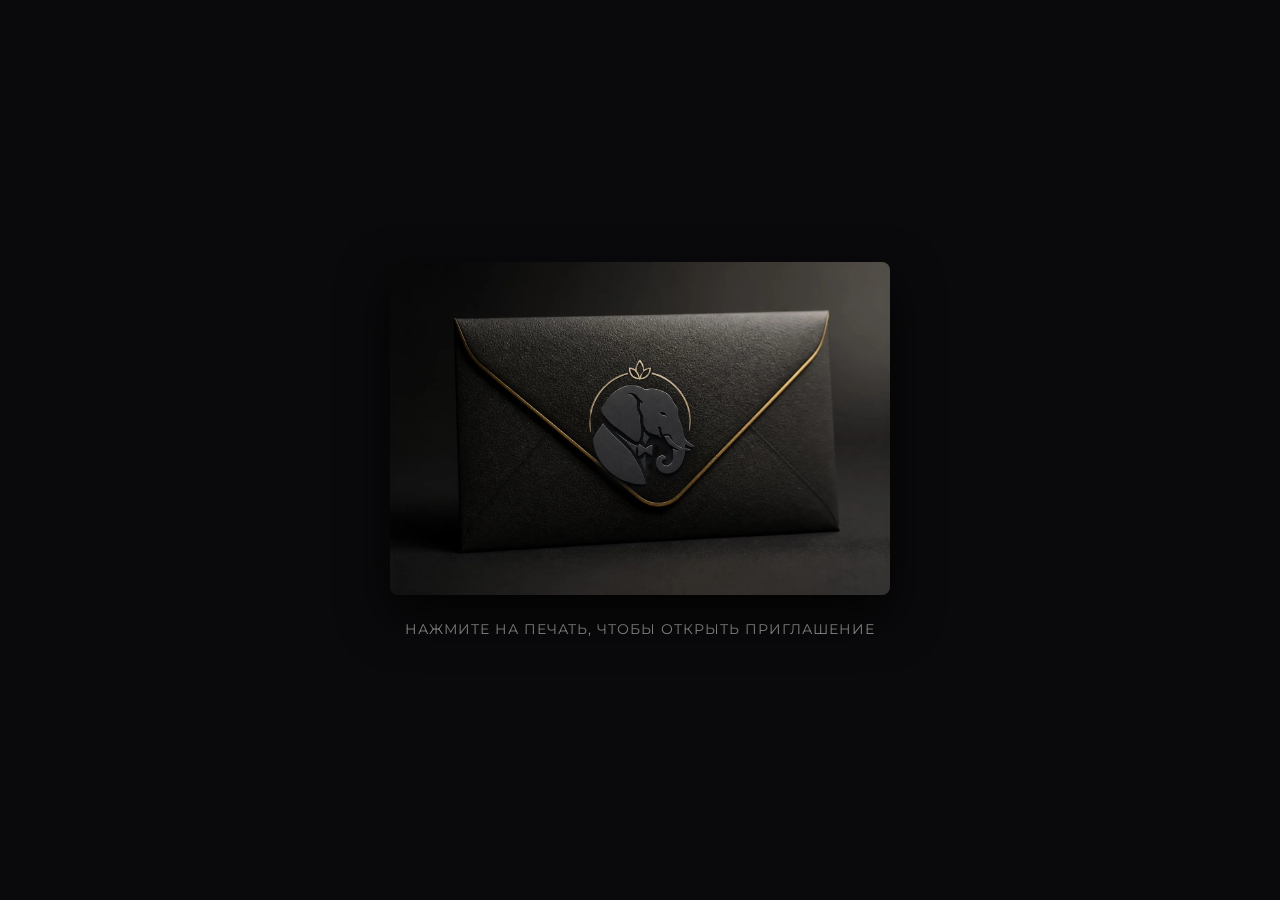
==== index.html @ 2d14dccb "Оптимизация звука welcome и тач-событий для мобильных устройств" ====
<!DOCTYPE html>
<html lang="ru">
<head>
    <meta charset="UTF-8">
    <meta name="viewport" content="width=device-width, initial-scale=1.0">
    <title>Довольный Слон | Премиум Ивенты & Шоу</title>
><link rel="stylesheet" href="css/styles.css"><!-- Ускоряем загрузку ключевых ассетов для мобильных -->
    <link rel="preload" href="assets/images/envelope-bg.webp" as="image">
    <link rel="preload" href="assets/images/seal-stamp.png" as="image">
    <!-- Подключаем стильный шрифт с поддержкой кириллицы -->
    <link rel="preconnect" href="https://fonts.googleapis.com">
    <link rel="preconnect" href="https://fonts.gstatic.com" crossorigin>
    <link href="https://fonts.googleapis.com/css2?family=Cinzel:wght@500;700&family=Montserrat:wght@300;400;600&display=swap" rel="stylesheet">
</head>
<body>

    <!-- ЭКРАН 1: Конверт с печатью (Welcome Screen) -->
    <section id="welcome-screen" class="welcome-screen">
        <div class="envelope-wrapper">
            <img src="assets/images/envelope-bg.webp" alt="Премиум конверт" class="envelope-bg">
            <button id="seal-button" class="seal-button" aria-label="Вскрыть печать">
                <img src="assets/images/seal-stamp.png" alt="Печать Довольный Слон" class="seal-stamp">
            </button>
        </div>
        <p class="welcome-hint">Нажмите на печать, чтобы открыть приглашение</p>
    </section>

    <!-- ЭКРАН 2: Главный интерфейс (HUB) -->
    <main id="main-hub" class="main-hub hidden">
        
        <!-- Хедер -->
        <header class="site-header">
            <div class="logo">
                <img src="assets/images/seal-stamp.png" alt="Логотип" class="header-logo">
                <span class="brand-title">ДОВОЛЬНЫЙ СЛОН</span>
            </div>
            <nav class="nav-links">
                <a href="#showcase">Аудио-витрина</a>
                <a href="#about">О нас</a>
                <a href="#contacts" class="btn-gold">Связаться</a>
            </nav>
        </header>

        <!-- Герой-блок -->
        <section class="hero-section">
            <h1 class="hero-title">События, которые невозможно забыть</h1>
            <p class="hero-subtitle">Создаем эксклюзивную атмосферу для свадеб, юбилеев и закрытых мероприятий</p>
        </section>

        <!-- Раздел с Аудио-плеером -->
        <section id="showcase" class="showcase-section">
            <h2 class="section-title">Аудио-Атмосфера</h2>
            <div class="audio-grid">
                
                <!-- Карточка 1: Свадьбы -->
                <div class="audio-card">
                    <div class="card-badge">Свадьбы</div>
                    <h3>Романтическая баллада</h3>
                    <p>Глубокая эмоция, струнные и живой звук</p>
                    <button class="play-btn" data-track="assets/audio/demo-wedding.mp3">▶ Воспроизвести</button>
                </div>

                <!-- Карточка 2: Юбилеи -->
                <div class="audio-card">
                    <div class="card-badge">Юбилеи</div>
                    <h3>Драйвовый Фанк & Диско</h3>
                    <p>Взрывной ритм для ярких танцев</p>
                    <button class="play-btn" data-track="assets/audio/demo-event.mp3">▶ Воспроизвести</button>
                </div>

                <!-- Карточка 3: B2B -->
                <div class="audio-card">
                    <div class="card-badge">B2B & Корпоративы</div>
                    <h3>Статусный Deep Lounge</h3>
                    <p>Премиальный саундтрек для презентаций</p>
                    <button class="play-btn" data-track="assets/audio/demo-b2b.mp3">▶ Воспроизвести</button>
                </div>

                <!-- Карточка 4: Гендер-пати -->
                <div class="audio-card">
                    <div class="card-badge">Гендер-пати</div>
                    <h3>Светлый Инди-Поп</h3>
                    <p>Трогательный момент раскрытия секретов</p>
                    <button class="play-btn" data-track="assets/audio/demo-genderparty.mp3">▶ Воспроизвести</button>
                </div>

            </div>
        </section>

    </main>

    <!-- Скрытый аудиоэлемент для фонового звука -->
    <audio id="audio-player" preload="none"></audio>

    <script src="script.js"></script>
</body>
</html>
---- css/styles.css ----
/* Переменные темы */
:root {
    --bg-dark: #0a0a0c;
    --card-bg: #141419;
    --gold: #d4af37;
    --gold-hover: #f3e5ab;
    --text-main: #f0f0f0;
    --text-muted: #a0a0a0;
    --font-heading: 'Cinzel', serif;
    --font-body: 'Montserrat', sans-serif;
}

* {
    box-sizing: border-box;
    margin: 0;
    padding: 0;
}

body {
    background-color: var(--bg-dark);
    color: var(--text-main);
    font-family: var(--font-body);
    overflow-x: hidden;
    min-height: 100vh;
}

/* --- WELCOME SCREEN (Конверт и печать) --- */
.welcome-screen {
    position: fixed;
    top: 0;
    left: 0;
    width: 100vw;
    height: 100vh;
    background-color: var(--bg-dark);
    display: flex;
    flex-direction: column;
    justify-content: center;
    align-items: center;
    z-index: 1000;
    transition: opacity 0.8s ease, visibility 0.8s ease;
}

.envelope-wrapper {
    position: relative;
    width: 90%;
    max-width: 500px;
    display: flex;
    justify-content: center;
    align-items: center;
}

.envelope-bg {
    width: 100%;
    height: auto;
    border-radius: 8px;
    box-shadow: 0 20px 50px rgba(0, 0, 0, 0.8);
}

.seal-button {
    position: absolute;
    background: none;
    border: none;
    cursor: pointer;
    outline: none;
    transition: transform 0.3s ease;
}

.seal-button:hover {
    transform: scale(1.08);
}

.seal-stamp {
    width: 120px;
    height: auto;
    filter: drop-shadow(0 10px 15px rgba(0,0,0,0.7));
    animation: pulse-glow 3s infinite ease-in-out;
}

@keyframes pulse-glow {
    0%, 100% { filter: drop-shadow(0 0 10px rgba(212, 175, 55, 0.3)); }
    50% { filter: drop-shadow(0 0 25px rgba(212, 175, 55, 0.7)); }
}

.welcome-hint {
    margin-top: 25px;
    font-size: 0.9rem;
    color: var(--text-muted);
    letter-spacing: 1px;
    text-transform: uppercase;
}

/* --- MAIN HUB --- */
.main-hub {
    opacity: 1;
    transition: opacity 1s ease;
    padding: 20px 40px;
    max-width: 1200px;
    margin: 0 auto;
}

.hidden {
    display: none;
    opacity: 0;
}

/* Header */
.site-header {
    display: flex;
    justify-content: space-between;
    align-items: center;
    padding: 20px 0;
    border-bottom: 1px solid rgba(212, 175, 55, 0.15);
}

.logo {
    display: flex;
    align-items: center;
    gap: 12px;
}

.header-logo {
    width: 40px;
    height: 40px;
}

.brand-title {
    font-family: var(--font-heading);
    font-size: 1.1rem;
    letter-spacing: 2px;
    color: var(--gold);
}

.nav-links a {
    color: var(--text-main);
    text-decoration: none;
    margin-left: 25px;
    font-size: 0.9rem;
    transition: color 0.3s;
}

.nav-links a:hover {
    color: var(--gold);
}

.btn-gold {
    border: 1px solid var(--gold);
    padding: 8px 18px;
    border-radius: 20px;
    color: var(--gold) !important;
}

/* Hero Section */
.hero-section {
    text-align: center;
    padding: 80px 20px;
}

.hero-title {
    font-family: var(--font-heading);
    font-size: 2.8rem;
    color: var(--gold);
    margin-bottom: 20px;
}

.hero-subtitle {
    font-size: 1.1rem;
    color: var(--text-muted);
    max-width: 600px;
    margin: 0 auto;
}

/* Audio Showcase Grid */
.showcase-section {
    padding: 40px 0;
}

.section-title {
    font-family: var(--font-heading);
    color: var(--gold);
    text-align: center;
    font-size: 2rem;
    margin-bottom: 40px;
}

.audio-grid {
    display: grid;
    grid-template-columns: repeat(auto-fit, minmax(250px, 1fr));
    gap: 25px;
}

.audio-card {
    background-color: var(--card-bg);
    border: 1px solid rgba(212, 175, 55, 0.1);
    border-radius: 12px;
    padding: 25px;
    position: relative;
    transition: transform 0.3s ease, border-color 0.3s ease;
}

.audio-card:hover {
    transform: translateY(-5px);
    border-color: var(--gold);
}

.card-badge {
    display: inline-block;
    font-size: 0.75rem;
    text-transform: uppercase;
    color: var(--gold);
    letter-spacing: 1px;
    margin-bottom: 10px;
}

.audio-card h3 {
    font-size: 1.2rem;
    margin-bottom: 8px;
}

.audio-card p {
    font-size: 0.85rem;
    color: var(--text-muted);
    margin-bottom: 20px;
}

.play-btn {
    width: 100%;
    padding: 10px;
    background: transparent;
    border: 1px solid var(--gold);
    color: var(--gold);
    border-radius: 6px;
    cursor: pointer;
    font-weight: 600;
    transition: background 0.3s, color 0.3s;
}

.play-btn:hover {
    background: var(--gold);
    color: var(--bg-dark);
}
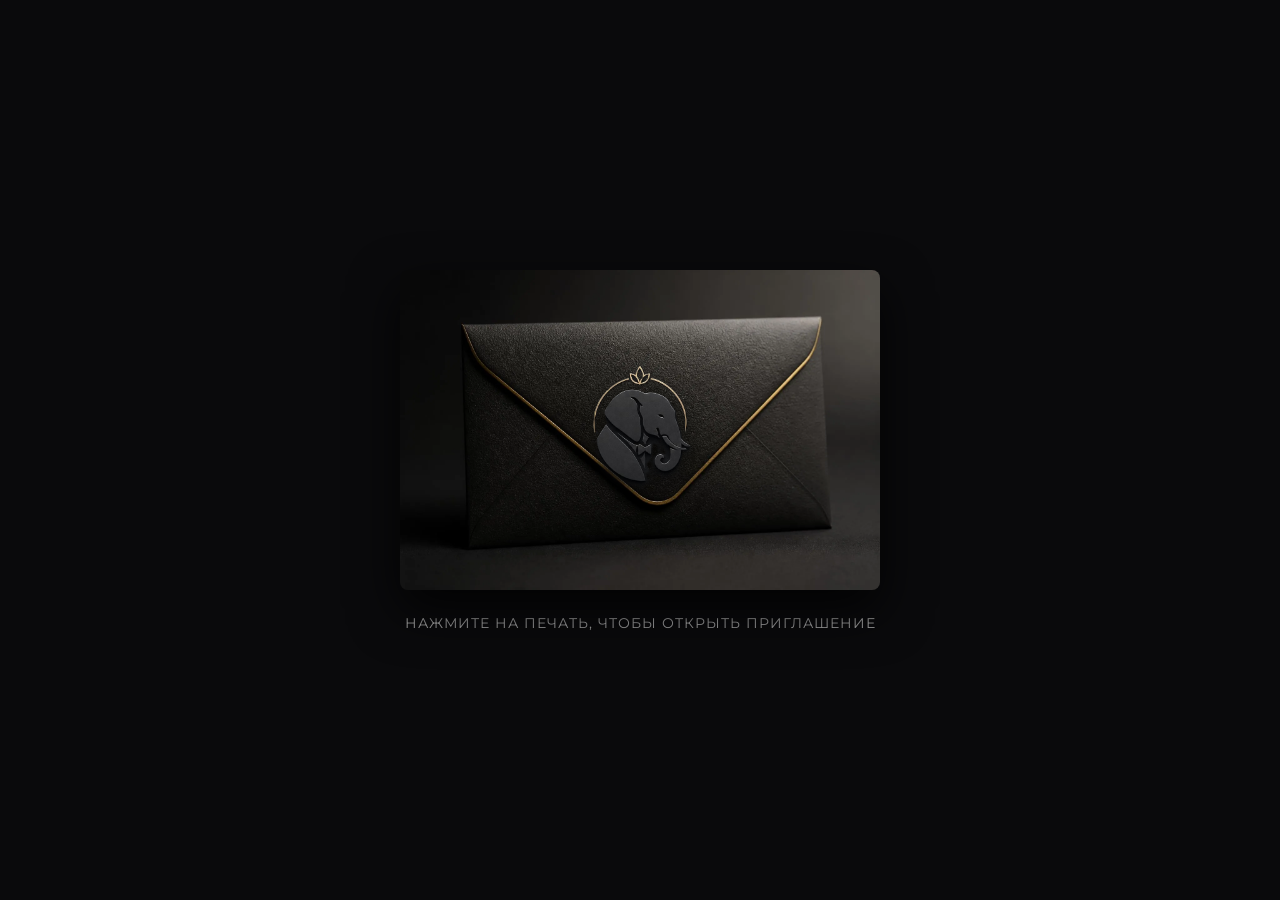
==== commit 6509af14: "Финальное объединение единого плеера" ====
--- a/index.html
+++ b/index.html
@@ -4,20 +4,25 @@
     <meta charset="UTF-8">
     <meta name="viewport" content="width=device-width, initial-scale=1.0">
     <title>Довольный Слон | Премиум Ивенты & Шоу</title>
-><link rel="stylesheet" href="css/styles.css"><!-- Ускоряем загрузку ключевых ассетов для мобильных -->
+    
+    <!-- Подключаем стили из корня -->
+    <link rel="stylesheet" href="css/styles.css">
+    
+    <!-- Предзагрузка ключевых картинок для скорости -->
     <link rel="preload" href="assets/images/envelope-bg.webp" as="image">
     <link rel="preload" href="assets/images/seal-stamp.png" as="image">
-    <!-- Подключаем стильный шрифт с поддержкой кириллицы -->
+
+    <!-- Шрифты -->
     <link rel="preconnect" href="https://fonts.googleapis.com">
     <link rel="preconnect" href="https://fonts.gstatic.com" crossorigin>
     <link href="https://fonts.googleapis.com/css2?family=Cinzel:wght@500;700&family=Montserrat:wght@300;400;600&display=swap" rel="stylesheet">
 </head>
 <body>
 
-    <!-- ЭКРАН 1: Конверт с печатью (Welcome Screen) -->
+    <!-- ЭКРАН 1: Приглашение (Конверт с печатью) -->
     <section id="welcome-screen" class="welcome-screen">
         <div class="envelope-wrapper">
-            <img src="assets/images/envelope-bg.webp" alt="Премиум конверт" class="envelope-bg">
+            <img src="assets/images/envelope-bg.webp" alt="Конверт" class="envelope-bg">
             <button id="seal-button" class="seal-button" aria-label="Вскрыть печать">
                 <img src="assets/images/seal-stamp.png" alt="Печать Довольный Слон" class="seal-stamp">
             </button>
@@ -25,10 +30,9 @@
         <p class="welcome-hint">Нажмите на печать, чтобы открыть приглашение</p>
     </section>
 
-    <!-- ЭКРАН 2: Главный интерфейс (HUB) -->
+    <!-- ЭКРАН 2: Главный хаб -->
     <main id="main-hub" class="main-hub hidden">
         
-        <!-- Хедер -->
         <header class="site-header">
             <div class="logo">
                 <img src="assets/images/seal-stamp.png" alt="Логотип" class="header-logo">
@@ -41,44 +45,54 @@
             </nav>
         </header>
 
-        <!-- Герой-блок -->
+        <!-- ЕДИНАЯ ПАНЕЛЬ ГЛОБАЛЬНОГО ПЛЕЕРА -->
+        <div id="global-player-bar" class="global-player-bar">
+            <div class="player-info">
+                <span class="playing-icon">🎵</span>
+                <span id="player-track-title">Приветствие: Довольный Слон</span>
+            </div>
+            <div class="player-controls">
+                <button id="global-toggle-btn" class="ctrl-btn">⏸ Пауза</button>
+                <div class="volume-box">
+                    <span class="vol-icon">🔊</span>
+                    <input type="range" id="global-volume" min="0" max="1" step="0.05" value="0.8">
+                </div>
+            </div>
+        </div>
+
         <section class="hero-section">
             <h1 class="hero-title">События, которые невозможно забыть</h1>
             <p class="hero-subtitle">Создаем эксклюзивную атмосферу для свадеб, юбилеев и закрытых мероприятий</p>
         </section>
 
-        <!-- Раздел с Аудио-плеером -->
+        <!-- Аудио-витрина -->
         <section id="showcase" class="showcase-section">
             <h2 class="section-title">Аудио-Атмосфера</h2>
             <div class="audio-grid">
                 
-                <!-- Карточка 1: Свадьбы -->
                 <div class="audio-card">
-                    <div class="card-badge">Свадьбы</div>
+                    <span class="card-badge">Свадьбы</span>
                     <h3>Романтическая баллада</h3>
                     <p>Глубокая эмоция, струнные и живой звук</p>
                     <button class="play-btn" data-track="assets/audio/demo-wedding.mp3">▶ Воспроизвести</button>
                 </div>
 
-                <!-- Карточка 2: Юбилеи -->
                 <div class="audio-card">
-                    <div class="card-badge">Юбилеи</div>
+                    <span class="card-badge">Юбилеи</span>
                     <h3>Драйвовый Фанк & Диско</h3>
                     <p>Взрывной ритм для ярких танцев</p>
                     <button class="play-btn" data-track="assets/audio/demo-event.mp3">▶ Воспроизвести</button>
                 </div>
 
-                <!-- Карточка 3: B2B -->
                 <div class="audio-card">
-                    <div class="card-badge">B2B & Корпоративы</div>
+                    <span class="card-badge">B2B & Корпоративы</span>
                     <h3>Статусный Deep Lounge</h3>
                     <p>Премиальный саундтрек для презентаций</p>
                     <button class="play-btn" data-track="assets/audio/demo-b2b.mp3">▶ Воспроизвести</button>
                 </div>
 
-                <!-- Карточка 4: Гендер-пати -->
                 <div class="audio-card">
-                    <div class="card-badge">Гендер-пати</div>
+                    <span class="card-badge">Гендер-пати</span>
                     <h3>Светлый Инди-Поп</h3>
                     <p>Трогательный момент раскрытия секретов</p>
                     <button class="play-btn" data-track="assets/audio/demo-genderparty.mp3">▶ Воспроизвести</button>
@@ -89,9 +103,7 @@
 
     </main>
 
-    <!-- Скрытый аудиоэлемент для фонового звука -->
     <audio id="audio-player" preload="none"></audio>
-
     <script src="script.js"></script>
 </body>
 </html>
--- a/css/styles.css
+++ b/css/styles.css
@@ -1,9 +1,7 @@
-/* Переменные темы */
 :root {
     --bg-dark: #0a0a0c;
     --card-bg: #141419;
     --gold: #d4af37;
-    --gold-hover: #f3e5ab;
     --text-main: #f0f0f0;
     --text-muted: #a0a0a0;
     --font-heading: 'Cinzel', serif;
@@ -24,7 +22,7 @@
     min-height: 100vh;
 }
 
-/* --- WELCOME SCREEN (Конверт и печать) --- */
+/* --- WELCOME SCREEN --- */
 .welcome-screen {
     position: fixed;
     top: 0;
@@ -43,7 +41,7 @@
 .envelope-wrapper {
     position: relative;
     width: 90%;
-    max-width: 500px;
+    max-width: 480px;
     display: flex;
     justify-content: center;
     align-items: center;
@@ -62,18 +60,15 @@
     border: none;
     cursor: pointer;
     outline: none;
-    transition: transform 0.3s ease;
-}
-
-.seal-button:hover {
-    transform: scale(1.08);
+    touch-action: manipulation;
 }
 
 .seal-stamp {
-    width: 120px;
+    width: 110px;
     height: auto;
     filter: drop-shadow(0 10px 15px rgba(0,0,0,0.7));
     animation: pulse-glow 3s infinite ease-in-out;
+    transition: transform 0.2s ease, opacity 0.2s ease;
 }
 
 @keyframes pulse-glow {
@@ -83,7 +78,7 @@
 
 .welcome-hint {
     margin-top: 25px;
-    font-size: 0.9rem;
+    font-size: 0.85rem;
     color: var(--text-muted);
     letter-spacing: 1px;
     text-transform: uppercase;
@@ -92,9 +87,9 @@
 /* --- MAIN HUB --- */
 .main-hub {
     opacity: 1;
-    transition: opacity 1s ease;
-    padding: 20px 40px;
-    max-width: 1200px;
+    transition: opacity 0.8s ease;
+    padding: 20px 30px;
+    max-width: 1100px;
     margin: 0 auto;
 }
 
@@ -103,7 +98,6 @@
     opacity: 0;
 }
 
-/* Header */
 .site-header {
     display: flex;
     justify-content: space-between;
@@ -119,13 +113,13 @@
 }
 
 .header-logo {
-    width: 40px;
-    height: 40px;
+    width: 36px;
+    height: 36px;
 }
 
 .brand-title {
     font-family: var(--font-heading);
-    font-size: 1.1rem;
+    font-size: 1rem;
     letter-spacing: 2px;
     color: var(--gold);
 }
@@ -133,93 +127,143 @@
 .nav-links a {
     color: var(--text-main);
     text-decoration: none;
-    margin-left: 25px;
-    font-size: 0.9rem;
-    transition: color 0.3s;
-}
-
-.nav-links a:hover {
-    color: var(--gold);
+    margin-left: 20px;
+    font-size: 0.85rem;
 }
 
 .btn-gold {
     border: 1px solid var(--gold);
-    padding: 8px 18px;
+    padding: 6px 16px;
     border-radius: 20px;
     color: var(--gold) !important;
 }
 
-/* Hero Section */
+/* --- ЕДИНАЯ ПАНЕЛЬ ПЛЕЕРА --- */
+.global-player-bar {
+    margin: 20px 0;
+    background: var(--card-bg);
+    border: 1px solid rgba(212, 175, 55, 0.3);
+    padding: 12px 20px;
+    border-radius: 12px;
+    display: flex;
+    justify-content: space-between;
+    align-items: center;
+    flex-wrap: wrap;
+    gap: 12px;
+    box-shadow: 0 4px 20px rgba(0,0,0,0.4);
+}
+
+.player-info {
+    display: flex;
+    align-items: center;
+    gap: 10px;
+    font-size: 0.9rem;
+    color: var(--gold);
+    font-weight: 500;
+}
+
+.player-controls {
+    display: flex;
+    align-items: center;
+    gap: 15px;
+}
+
+.ctrl-btn {
+    background: transparent;
+    border: 1px solid var(--gold);
+    color: var(--gold);
+    padding: 6px 14px;
+    border-radius: 8px;
+    cursor: pointer;
+    font-weight: 600;
+    font-size: 0.85rem;
+    transition: all 0.2s ease;
+}
+
+.ctrl-btn:hover {
+    background: var(--gold);
+    color: var(--bg-dark);
+}
+
+.volume-box {
+    display: flex;
+    align-items: center;
+    gap: 8px;
+}
+
+#global-volume {
+    accent-color: var(--gold);
+    cursor: pointer;
+    width: 80px;
+}
+
 .hero-section {
     text-align: center;
-    padding: 80px 20px;
+    padding: 60px 20px;
 }
 
 .hero-title {
     font-family: var(--font-heading);
-    font-size: 2.8rem;
-    color: var(--gold);
-    margin-bottom: 20px;
+    font-size: 2.4rem;
+    color: var(--gold);
+    margin-bottom: 15px;
 }
 
 .hero-subtitle {
-    font-size: 1.1rem;
+    font-size: 1rem;
     color: var(--text-muted);
     max-width: 600px;
     margin: 0 auto;
 }
 
-/* Audio Showcase Grid */
 .showcase-section {
-    padding: 40px 0;
+    padding: 30px 0;
 }
 
 .section-title {
     font-family: var(--font-heading);
     color: var(--gold);
     text-align: center;
-    font-size: 2rem;
-    margin-bottom: 40px;
+    font-size: 1.8rem;
+    margin-bottom: 30px;
 }
 
 .audio-grid {
     display: grid;
-    grid-template-columns: repeat(auto-fit, minmax(250px, 1fr));
-    gap: 25px;
+    grid-template-columns: repeat(auto-fit, minmax(230px, 1fr));
+    gap: 20px;
 }
 
 .audio-card {
     background-color: var(--card-bg);
-    border: 1px solid rgba(212, 175, 55, 0.1);
+    border: 1px solid rgba(212, 175, 55, 0.15);
     border-radius: 12px;
-    padding: 25px;
-    position: relative;
-    transition: transform 0.3s ease, border-color 0.3s ease;
+    padding: 20px;
+    transition: transform 0.3s ease;
 }
 
 .audio-card:hover {
-    transform: translateY(-5px);
+    transform: translateY(-4px);
     border-color: var(--gold);
 }
 
 .card-badge {
     display: inline-block;
-    font-size: 0.75rem;
+    font-size: 0.7rem;
     text-transform: uppercase;
     color: var(--gold);
-    letter-spacing: 1px;
-    margin-bottom: 10px;
+    margin-bottom: 8px;
 }
 
 .audio-card h3 {
-    font-size: 1.2rem;
-    margin-bottom: 8px;
+    font-size: 1.1rem;
+    margin-bottom: 6px;
 }
 
 .audio-card p {
-    font-size: 0.85rem;
+    font-size: 0.8rem;
     color: var(--text-muted);
-    margin-bottom: 20px;
+    margin-bottom: 15px;
 }
 
 .play-btn {
@@ -231,10 +275,4 @@
     border-radius: 6px;
     cursor: pointer;
     font-weight: 600;
-    transition: background 0.3s, color 0.3s;
-}
-
-.play-btn:hover {
-    background: var(--gold);
-    color: var(--bg-dark);
 }
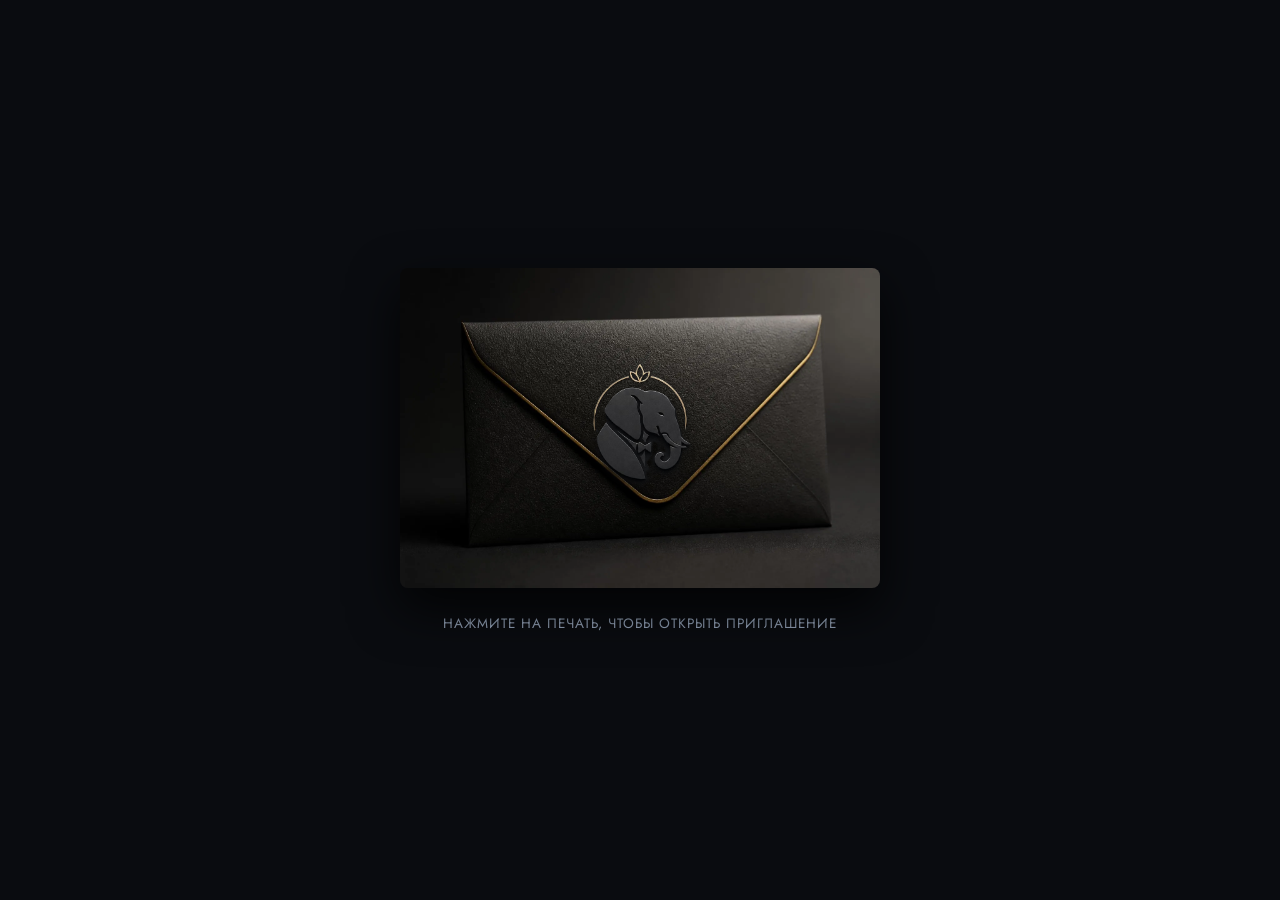
==== commit 7086aa0b: "Восстановлены стили демо-страницы" ====
--- a/index.html
+++ b/index.html
@@ -3,19 +3,19 @@
 <head>
     <meta charset="UTF-8">
     <meta name="viewport" content="width=device-width, initial-scale=1.0">
-    <title>Довольный Слон | Премиум Ивенты & Шоу</title>
+    <title>Довольный Слон | Интерактивные Приглашения & Шоу</title>
     
     <!-- Подключаем стили из корня -->
-    <link rel="stylesheet" href="css/styles.css">
+  <link rel="stylesheet" href="css/styles.css">
     
     <!-- Предзагрузка ключевых картинок для скорости -->
     <link rel="preload" href="assets/images/envelope-bg.webp" as="image">
     <link rel="preload" href="assets/images/seal-stamp.png" as="image">
 
-    <!-- Шрифты -->
+   <!-- Шрифты -->
     <link rel="preconnect" href="https://fonts.googleapis.com">
     <link rel="preconnect" href="https://fonts.gstatic.com" crossorigin>
-    <link href="https://fonts.googleapis.com/css2?family=Cinzel:wght@500;700&family=Montserrat:wght@300;400;600&display=swap" rel="stylesheet">
+    <link href="https://fonts.googleapis.com/css2?family=Jost:wght@300;400;500;600&family=Prata&display=swap" rel="stylesheet">
 </head>
 <body>
 
@@ -39,6 +39,7 @@
                 <span class="brand-title">ДОВОЛЬНЫЙ СЛОН</span>
             </div>
             <nav class="nav-links">
+                <a href="#invitations-catalog">Шаблоны</a>
                 <a href="#showcase">Аудио-витрина</a>
                 <a href="#about">О нас</a>
                 <a href="#contacts" class="btn-gold">Связаться</a>
@@ -60,14 +61,127 @@
             </div>
         </div>
 
+        <!-- Герой-блок -->
         <section class="hero-section">
-            <h1 class="hero-title">События, которые невозможно забыть</h1>
-            <p class="hero-subtitle">Создаем эксклюзивную атмосферу для свадеб, юбилеев и закрытых мероприятий</p>
+            <h1 class="hero-title">Интерактивные Приглашения & События</h1>
+            <p class="hero-subtitle">Создаем стильные веб-приглашения с музыкой, таймингом и дресс-кодом для уникальных мероприятий</p>
+        </section>
+
+        <!-- РАЗДЕЛ: КАТАЛОГ ШАБЛОНОВ ПРИГЛАШЕНИЙ -->
+        <section id="invitations-catalog" class="catalog-section">
+            <h2 class="section-title">Образцы и Шаблоны Приглашений</h2>
+            <p class="catalog-subtitle">Выберите категорию вашего торжества, чтобы найти подходящий формат</p>
+
+            <!-- Кнопки-фильтры категорий -->
+            <div class="category-tabs">
+                <button class="tab-btn active" data-category="all">Все образцы</button>
+                <button class="tab-btn" data-category="wedding">💍 Свадьбы</button>
+                <button class="tab-btn" data-category="anniversary">🥂 Юбилеи</button>
+                <button class="tab-btn" data-category="genderparty">👶 Гендер-пати</button>
+                <button class="tab-btn" data-category="birthday">🎂 Дни рождения</button>
+                <button class="tab-btn" data-category="b2b">💼 B2B & Агентства</button>
+                <button class="tab-btn" data-category="custom">🎭 Особые события</button>
+            </div>
+
+            <!-- Сетка образцов -->
+            <div class="catalog-grid">
+                
+                <!-- 1. Свадьбы -->
+                <div class="sample-card" data-cat="wedding">
+                    <div class="sample-preview">
+                        <span class="sample-badge">Свадьба</span>
+                        <div class="preview-overlay">
+                            <button class="open-demo-btn" data-demo="wedding">👁 Предпросмотр</button>
+                        </div>
+                    </div>
+                    <h3>Свадьба</h3>
+                    <p>Премиум-дизайн: тайминг дня, схема проезда, палитра дресс-кода и RSVP-форма подтверждения присутствия.</p>
+                    <div class="card-footer">
+                        <button class="btn-order open-demo-btn" data-demo="wedding">Подробнее</button>
+                    </div>
+                </div>
+
+                <!-- 2. Юбилей -->
+                <div class="sample-card" data-cat="anniversary">
+                    <div class="sample-preview">
+                        <span class="sample-badge">Юбилей</span>
+                        <div class="preview-overlay">
+                            <button class="open-demo-btn" data-demo="anniversary">👁 Предпросмотр</button>
+                        </div>
+                    </div>
+                    <h3>Юбилей</h3>
+                    <p>Статусный стиль: таймлайн важных дат, видео-приветствие именинника и форма сбора пожеланий.</p>
+                    <div class="card-footer">
+                        <button class="btn-order open-demo-btn" data-demo="anniversary">Подробнее</button>
+                    </div>
+                </div>
+
+                <!-- 3. Гендер-пати -->
+                <div class="sample-card" data-cat="genderparty">
+                    <div class="sample-preview">
+                        <span class="sample-badge">Gender Reveal</span>
+                        <div class="preview-overlay">
+                            <button class="open-demo-btn" data-demo="genderparty">👁 Предпросмотр</button>
+                        </div>
+                    </div>
+                    <h3>Гендер-пати</h3>
+                    <p>Интерактивное онлайн-голосование гостей (Мальчик/Девочка) с таймером и картой проведения.</p>
+                    <div class="card-footer">
+                        <button class="btn-order open-demo-btn" data-demo="genderparty">Подробнее</button>
+                    </div>
+                </div>
+
+                <!-- 4. День рождения -->
+                <div class="sample-card" data-cat="birthday">
+                    <div class="sample-preview">
+                        <span class="sample-badge">День рождения</span>
+                        <div class="preview-overlay">
+                            <button class="open-demo-btn" data-demo="birthday">👁 Предпросмотр</button>
+                        </div>
+                    </div>
+                    <h3>День рождения</h3>
+                    <p>Яркий и динамичный формат: музыкальный плейлист от гостей, вишлист подарков и тайминг вечеринки.</p>
+                    <div class="card-footer">
+                        <button class="btn-order open-demo-btn" data-demo="birthday">Подробнее</button>
+                    </div>
+                </div>
+
+                <!-- 5. B2B / Ивент-агентства -->
+                <div class="sample-card" data-cat="b2b">
+                    <div class="sample-preview">
+                        <span class="sample-badge">B2B & Корпоративы</span>
+                        <div class="preview-overlay">
+                            <button class="open-demo-btn" data-demo="b2b">👁 Предпросмотр</button>
+                        </div>
+                    </div>
+                    <h3>B2B & Корпоративы</h3>
+                    <p>Строгий бренд-стиль: программы спикеров, QR-коды участников, логистика и трансфер гостей.</p>
+                    <div class="card-footer">
+                        <button class="btn-order open-demo-btn" data-demo="b2b">Подробнее</button>
+                    </div>
+                </div>
+
+                <!-- 6. Кастомные события -->
+                <div class="sample-card" data-cat="custom">
+                    <div class="sample-preview">
+                        <span class="sample-badge">Необычные события</span>
+                        <div class="preview-overlay">
+                            <button class="open-demo-btn" data-demo="custom">👁 Предпросмотр</button>
+                        </div>
+                    </div>
+                    <h3>Особые события</h3>
+                    <p>Разработка под ключ: уникальная механика, нестандартные анимации и авторское звуковое сопровождение.</p>
+                    <div class="card-footer">
+                        <button class="btn-order open-demo-btn" data-demo="custom">Подробнее</button>
+                    </div>
+                </div>
+
+            </div>
         </section>
 
         <!-- Аудио-витрина -->
         <section id="showcase" class="showcase-section">
-            <h2 class="section-title">Аудио-Атмосфера</h2>
+            <h2 class="section-title">Аудио-Атмосфера Приглашений</h2>
             <div class="audio-grid">
                 
                 <div class="audio-card">
@@ -103,6 +217,41 @@
 
     </main>
 
+    <!-- МОДАЛЬНОЕ ОКНО ПРЕДПРОСМОТРА И ГАЛЕРЕИ -->
+    <div id="demo-modal" class="modal-overlay hidden-modal">
+        <div class="modal-content">
+            <button id="close-modal-btn" class="close-btn" aria-label="Закрыть">&times;</button>
+            
+            <div class="modal-body">
+                <span id="modal-badge" class="sample-badge">Свадьба</span>
+                <h2 id="modal-title">Свадьба</h2>
+                <p id="modal-description">Описание шаблона...</p>
+
+                <!-- Галерея фото-примеров -->
+                <div class="modal-gallery">
+                    <h4>Фото-примеры интерфейса:</h4>
+                    <div class="gallery-grid" id="modal-gallery-grid">
+                        <!-- Сюда скрипт подставляет картинки -->
+                    </div>
+                </div>
+
+                <!-- Список функций -->
+                <div class="modal-features">
+                    <h4>Что входит в приглашение:</h4>
+                    <ul id="modal-features-list">
+                        <!-- Список опций -->
+                    </ul>
+                </div>
+
+                <!-- Кнопки действий -->
+                <div class="modal-actions">
+                    <a id="modal-demo-link" href="#" target="_blank" class="btn-gold">👁 Открыть Живое Демо</a>
+                    <a id="modal-order-btn" href="https://t.me/your_telegram" target="_blank" class="btn-order-modal">💬 Заказать в Telegram</a>
+                </div>
+            </div>
+        </div>
+    </div>
+
     <audio id="audio-player" preload="none"></audio>
     <script src="script.js"></script>
 </body>
--- a/css/styles.css
+++ b/css/styles.css
@@ -1,11 +1,13 @@
 :root {
-    --bg-dark: #0a0a0c;
-    --card-bg: #141419;
+    --bg-dark: #0a0c10;
+    --card-bg: #141820;
     --gold: #d4af37;
-    --text-main: #f0f0f0;
-    --text-muted: #a0a0a0;
-    --font-heading: 'Cinzel', serif;
-    --font-body: 'Montserrat', sans-serif;
+    --text-main: #f0f4f8;
+    --text-muted: #94a3b8;
+    
+    /* Новые эксклюзивные шрифты */
+    --font-heading: 'Prata', serif;
+    --font-body: 'Jost', sans-serif;
 }
 
 * {
@@ -199,23 +201,149 @@
 
 .hero-section {
     text-align: center;
-    padding: 60px 20px;
+    padding: 50px 20px;
 }
 
 .hero-title {
     font-family: var(--font-heading);
-    font-size: 2.4rem;
+    font-size: 2.2rem;
     color: var(--gold);
     margin-bottom: 15px;
 }
 
 .hero-subtitle {
-    font-size: 1rem;
+    font-size: 0.95rem;
     color: var(--text-muted);
-    max-width: 600px;
+    max-width: 650px;
     margin: 0 auto;
 }
 
+/* --- КАТАЛОГ ШАБЛОНОВ --- */
+.catalog-section {
+    padding: 40px 0;
+}
+
+.catalog-subtitle {
+    text-align: center;
+    color: var(--text-muted);
+    font-size: 0.95rem;
+    margin-bottom: 30px;
+}
+
+.category-tabs {
+    display: flex;
+    justify-content: center;
+    flex-wrap: wrap;
+    gap: 10px;
+    margin-bottom: 35px;
+}
+
+.tab-btn {
+    background: var(--card-bg);
+    border: 1px solid rgba(212, 175, 55, 0.2);
+    color: var(--text-main);
+    padding: 8px 18px;
+    border-radius: 20px;
+    cursor: pointer;
+    font-size: 0.85rem;
+    transition: all 0.3s ease;
+}
+
+.tab-btn:hover, .tab-btn.active {
+    background: var(--gold);
+    color: var(--bg-dark);
+    font-weight: 600;
+}
+
+.catalog-grid {
+    display: grid;
+    grid-template-columns: repeat(auto-fit, minmax(280px, 1fr));
+    gap: 25px;
+}
+
+.sample-card {
+    background: var(--card-bg);
+    border: 1px solid rgba(212, 175, 55, 0.15);
+    border-radius: 12px;
+    overflow: hidden;
+    display: flex;
+    flex-direction: column;
+    transition: transform 0.3s ease, border-color 0.3s ease;
+}
+
+.sample-card:hover {
+    transform: translateY(-5px);
+    border-color: var(--gold);
+}
+
+.sample-preview {
+    height: 140px;
+    background: #1c1c24;
+    position: relative;
+    display: flex;
+    align-items: center;
+    justify-content: center;
+}
+
+.sample-badge {
+    position: absolute;
+    top: 12px;
+    left: 12px;
+    background: rgba(10, 10, 12, 0.8);
+    color: var(--gold);
+    font-size: 0.75rem;
+    padding: 4px 10px;
+    border-radius: 12px;
+    border: 1px solid rgba(212, 175, 55, 0.3);
+}
+
+.open-demo-btn {
+    background: var(--gold);
+    color: var(--bg-dark);
+    border: none;
+    padding: 8px 18px;
+    border-radius: 20px;
+    font-weight: 600;
+    cursor: pointer;
+}
+
+.sample-card h3 {
+    padding: 18px 20px 6px;
+    font-family: var(--font-heading);
+    font-size: 1.25rem;
+    color: var(--text-main);
+}
+
+.sample-card p {
+    padding: 0 20px;
+    font-size: 0.85rem;
+    color: var(--text-muted);
+    flex-grow: 1;
+    line-height: 1.4;
+}
+
+.card-footer {
+    padding: 18px 20px;
+}
+
+.btn-order {
+    width: 100%;
+    padding: 8px;
+    background: transparent;
+    border: 1px solid var(--gold);
+    color: var(--gold);
+    border-radius: 6px;
+    cursor: pointer;
+    font-weight: 600;
+    transition: background 0.3s, color 0.3s;
+}
+
+.btn-order:hover {
+    background: var(--gold);
+    color: var(--bg-dark);
+}
+
+/* --- АУДИО ВИТРИНА --- */
 .showcase-section {
     padding: 30px 0;
 }
@@ -256,7 +384,8 @@
 }
 
 .audio-card h3 {
-    font-size: 1.1rem;
+    font-family: var(--font-heading);
+    font-size: 1.15rem;
     margin-bottom: 6px;
 }
 
@@ -274,5 +403,120 @@
     color: var(--gold);
     border-radius: 6px;
     cursor: pointer;
+    font-family: var(--font-body);
     font-weight: 600;
-}+}
+
+/* --- МОДАЛЬНОЕ ОКНО И ГАЛЕРЕЯ --- */
+.modal-overlay {
+    position: fixed;
+    top: 0;
+    left: 0;
+    width: 100vw;
+    height: 100vh;
+    background: rgba(10, 10, 12, 0.85);
+    backdrop-filter: blur(8px);
+    z-index: 2000;
+    display: flex;
+    justify-content: center;
+    align-items: center;
+    opacity: 1;
+    transition: opacity 0.3s ease;
+}
+
+.hidden-modal {
+    opacity: 0;
+    pointer-events: none;
+}
+
+.modal-content {
+    background: var(--card-bg);
+    border: 1px solid var(--gold);
+    border-radius: 16px;
+    padding: 30px;
+    max-width: 550px;
+    width: 90%;
+    max-height: 90vh;
+    overflow-y: auto;
+    position: relative;
+    box-shadow: 0 10px 40px rgba(0, 0, 0, 0.8);
+}
+
+.close-btn {
+    position: absolute;
+    top: 15px;
+    right: 20px;
+    background: none;
+    border: none;
+    color: var(--gold);
+    font-size: 2rem;
+    cursor: pointer;
+}
+
+.modal-body h2 {
+    font-family: var(--font-heading);
+    color: var(--gold);
+    margin: 10px 0;
+    font-size: 1.5rem;
+}
+
+.modal-body p {
+    color: var(--text-muted);
+    font-size: 0.9rem;
+    margin-bottom: 20px;
+    line-height: 1.4;
+}
+
+.modal-gallery, .modal-features {
+    margin-bottom: 20px;
+}
+
+.modal-gallery h4, .modal-features h4 {
+    color: var(--text-main);
+    font-size: 0.95rem;
+    margin-bottom: 10px;
+}
+
+.gallery-grid {
+    display: grid;
+    grid-template-columns: repeat(3, 1fr);
+    gap: 10px;
+}
+
+.gallery-item {
+    width: 100%;
+    height: 90px;
+    object-fit: cover;
+    border-radius: 8px;
+    border: 1px solid rgba(212, 175, 55, 0.2);
+}
+
+.modal-features ul {
+    list-style: none;
+    padding: 0;
+}
+
+.modal-features li {
+    font-size: 0.85rem;
+    color: var(--text-main);
+    margin-bottom: 6px;
+}
+
+.modal-actions {
+    display: flex;
+    gap: 12px;
+    margin-top: 25px;
+    flex-wrap: wrap;
+}
+
+.btn-order-modal {
+    flex: 1;
+    text-align: center;
+    background: var(--gold);
+    color: var(--bg-dark);
+    padding: 10px 16px;
+    border-radius: 20px;
+    text-decoration: none;
+    font-weight: 600;
+    font-size: 0.85rem;
+}
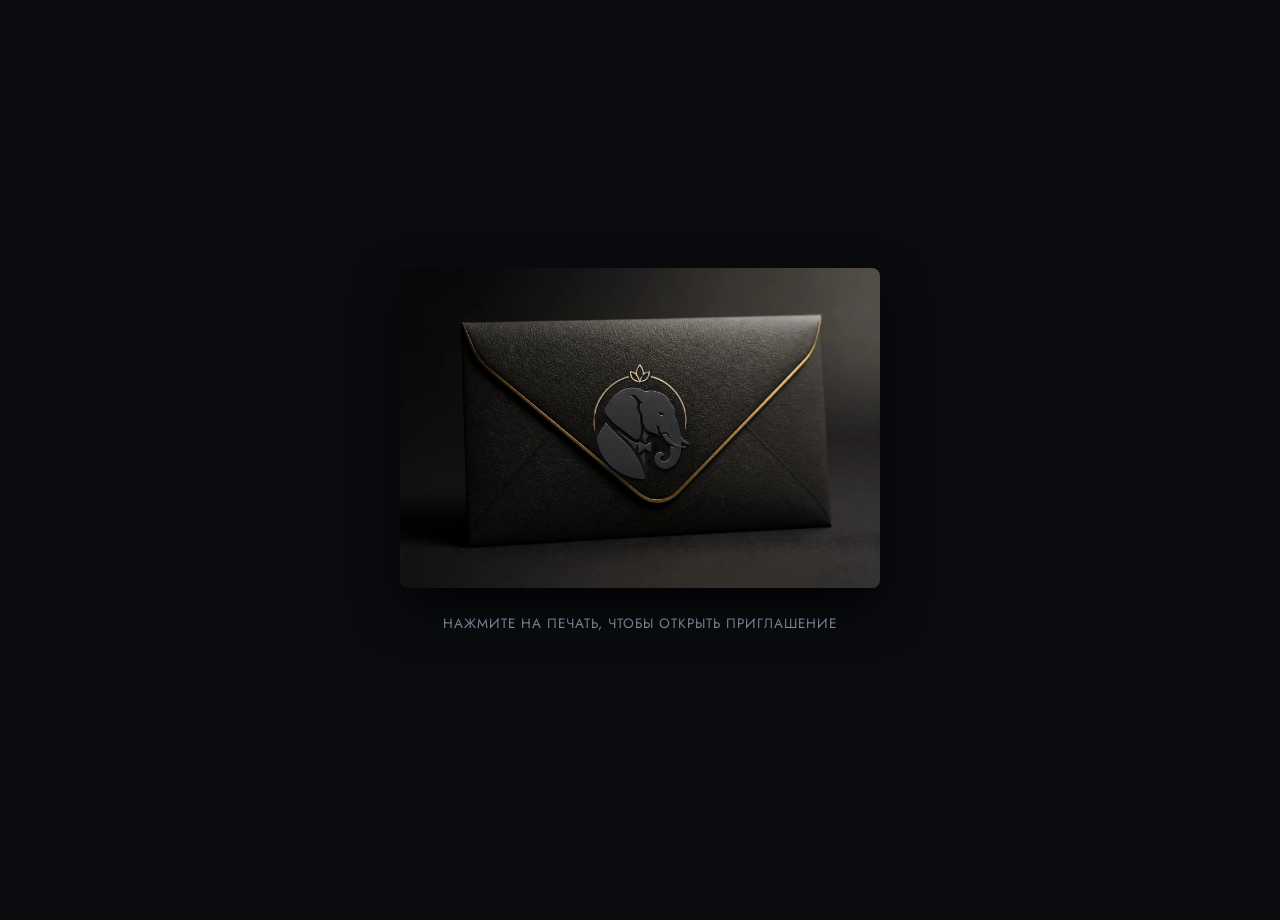
==== commit fc681e8b: "Добавлен премиальный текстовый блок 'О нас'" ====
--- a/index.html
+++ b/index.html
@@ -6,13 +6,13 @@
     <title>Довольный Слон | Интерактивные Приглашения & Шоу</title>
     
     <!-- Подключаем стили из корня -->
-  <link rel="stylesheet" href="css/styles.css">
+    <link rel="stylesheet" href="css/styles.css">
     
     <!-- Предзагрузка ключевых картинок для скорости -->
     <link rel="preload" href="assets/images/envelope-bg.webp" as="image">
     <link rel="preload" href="assets/images/seal-stamp.png" as="image">
 
-   <!-- Шрифты -->
+    <!-- Шрифты -->
     <link rel="preconnect" href="https://fonts.googleapis.com">
     <link rel="preconnect" href="https://fonts.gstatic.com" crossorigin>
     <link href="https://fonts.googleapis.com/css2?family=Jost:wght@300;400;500;600&family=Prata&display=swap" rel="stylesheet">
@@ -42,6 +42,8 @@
                 <a href="#invitations-catalog">Шаблоны</a>
                 <a href="#showcase">Аудио-витрина</a>
                 <a href="#about">О нас</a>
+                <a href="#reviews">Отзывы</a>
+                <a href="#how-it-works">Этапы работы</a>
                 <a href="#contacts" class="btn-gold">Связаться</a>
             </nav>
         </header>
@@ -67,12 +69,40 @@
             <p class="hero-subtitle">Создаем стильные веб-приглашения с музыкой, таймингом и дресс-кодом для уникальных мероприятий</p>
         </section>
 
+        <!-- РАЗДЕЛ: ПРЕИМУЩЕСТВА -->
+        <section id="benefits" class="benefits-section">
+            <h2 class="section-title">Магия Веб-Приглашений</h2>
+            <p class="catalog-subtitle">Почему цифровой формат — это новый стандарт премиальных событий</p>
+            
+            <div class="benefits-grid">
+                <div class="benefit-card">
+                    <div class="benefit-icon">✨</div>
+                    <h3>Wow-эффект</h3>
+                    <p>Анимированная печать, любимая музыка и персональный дизайн погружают гостей в атмосферу еще до начала праздника.</p>
+                </div>
+                <div class="benefit-card">
+                    <div class="benefit-icon">📱</div>
+                    <h3>Мгновенная доставка</h3>
+                    <p>Отправляйте приглашения в любой мессенджер в один клик. Никаких курьеров, логистики и потерянных конвертов.</p>
+                </div>
+                <div class="benefit-card">
+                    <div class="benefit-icon">💌</div>
+                    <h3>Умная RSVP-форма</h3>
+                    <p>Удобный контроль списка гостей: точно знайте, кто придет, нужен ли трансфер и какие напитки предпочитают ваши близкие.</p>
+                </div>
+                <div class="benefit-card">
+                    <div class="benefit-icon">🌱</div>
+                    <h3>Всё под рукой</h3>
+                    <p>Тайминг, палитра дресс-кода и геолокация всегда в смартфоне гостя. Современно, стильно и без вреда для экологии.</p>
+                </div>
+            </div>
+        </section>
+
         <!-- РАЗДЕЛ: КАТАЛОГ ШАБЛОНОВ ПРИГЛАШЕНИЙ -->
         <section id="invitations-catalog" class="catalog-section">
             <h2 class="section-title">Образцы и Шаблоны Приглашений</h2>
             <p class="catalog-subtitle">Выберите категорию вашего торжества, чтобы найти подходящий формат</p>
 
-            <!-- Кнопки-фильтры категорий -->
             <div class="category-tabs">
                 <button class="tab-btn active" data-category="all">Все образцы</button>
                 <button class="tab-btn" data-category="wedding">💍 Свадьбы</button>
@@ -83,10 +113,8 @@
                 <button class="tab-btn" data-category="custom">🎭 Особые события</button>
             </div>
 
-            <!-- Сетка образцов -->
             <div class="catalog-grid">
                 
-                <!-- 1. Свадьбы -->
                 <div class="sample-card" data-cat="wedding">
                     <div class="sample-preview">
                         <span class="sample-badge">Свадьба</span>
@@ -101,7 +129,6 @@
                     </div>
                 </div>
 
-                <!-- 2. Юбилей -->
                 <div class="sample-card" data-cat="anniversary">
                     <div class="sample-preview">
                         <span class="sample-badge">Юбилей</span>
@@ -116,7 +143,6 @@
                     </div>
                 </div>
 
-                <!-- 3. Гендер-пати -->
                 <div class="sample-card" data-cat="genderparty">
                     <div class="sample-preview">
                         <span class="sample-badge">Gender Reveal</span>
@@ -131,7 +157,6 @@
                     </div>
                 </div>
 
-                <!-- 4. День рождения -->
                 <div class="sample-card" data-cat="birthday">
                     <div class="sample-preview">
                         <span class="sample-badge">День рождения</span>
@@ -146,7 +171,6 @@
                     </div>
                 </div>
 
-                <!-- 5. B2B / Ивент-агентства -->
                 <div class="sample-card" data-cat="b2b">
                     <div class="sample-preview">
                         <span class="sample-badge">B2B & Корпоративы</span>
@@ -161,7 +185,6 @@
                     </div>
                 </div>
 
-                <!-- 6. Кастомные события -->
                 <div class="sample-card" data-cat="custom">
                     <div class="sample-preview">
                         <span class="sample-badge">Необычные события</span>
@@ -175,7 +198,6 @@
                         <button class="btn-order open-demo-btn" data-demo="custom">Подробнее</button>
                     </div>
                 </div>
-
             </div>
         </section>
 
@@ -211,11 +233,184 @@
                     <p>Трогательный момент раскрытия секретов</p>
                     <button class="play-btn" data-track="assets/audio/demo-genderparty.mp3">▶ Воспроизвести</button>
                 </div>
+            </div>
+        </section>
+
+        <!-- РАЗДЕЛ: О НАС -->
+        <section id="about" class="about-section">
+            <div class="about-container">
+                <div class="about-text-content">
+                    <h2 class="section-title">О нас: Задаем тон вашему событию</h2>
+                    <p class="about-intro">
+                        За каждым интерактивным приглашением проекта «Довольный Слон» стоит команда высокопрофессиональных дизайнеров. Мы мыслим креативно и создаем не просто веб-страницы, а эстетичное предвкушение праздника для ваших гостей. Для нас не существует шаблонных решений — только глубокий, индивидуальный подход к вашей истории.
+                    </p>
+                    
+                    <div class="about-features">
+                        <div class="about-feature-item">
+                            <h4 class="feature-title"><span class="feature-icon">✨</span>Любой масштаб и формат</h4>
+                            <p>От трогательных семейных крестин до грандиозных свадеб и статусных корпоративов. Мы продумываем концепт, визуальный стиль и функционал сайта так, чтобы они идеально соответствовали размеру, логистике и настроению именно вашего мероприятия.</p>
+                        </div>
+                        
+                        <div class="about-feature-item">
+                            <h4 class="feature-title"><span class="feature-icon">🤝</span>Доверие профессионалов индустрии</h4>
+                            <p>Мы активно сотрудничаем с ведущими ивент-агентствами и топовыми организаторами. Выбор профессионалов подчеркивает наш высокий класс, безупречное качество исполнения и комфорт в работе. Мы понимаем задачи организаторов с полуслова.</p>
+                        </div>
+                        
+                        <div class="about-feature-item">
+                            <h4 class="feature-title"><span class="feature-icon">💎</span>Искусство в деталях</h4>
+                            <p>Каждое наше приглашение — это гармония стильного дизайна, продуманной механики (умные RSVP-формы, тайминги) и индивидуального подхода, которая делает подготовку к празднику легкой и статусной.</p>
+                        </div>
+                    </div>
+                </div>
+            </div>
+        </section>
+
+        <!-- РАЗДЕЛ: ОТЗЫВЫ -->
+        <section id="reviews" class="reviews-section">
+            <h2 class="section-title">Что говорят наши клиенты</h2>
+            <p class="catalog-subtitle">Эмоции тех, кто уже доверил нам начало своего праздника</p>
+            
+            <div class="reviews-grid">
+                <div class="review-card">
+                    <div class="quote-icon">“</div>
+                    <p class="review-text">Мы в абсолютном восторге! Гости начали писать нам с восхищением буквально через минуту после получения ссылки. Анимация конверта, наша знаковая песня на фоне... это просто магия. А встроенная RSVP-форма сэкономила нам кучу нервов при подсчете гостей!</p>
+                    <div class="review-author">
+                        <h4>Анна и Максим</h4>
+                        <span>Молодожены</span>
+                    </div>
+                </div>
+
+                <div class="review-card">
+                    <div class="quote-icon">“</div>
+                    <p class="review-text">Заказывали приглашение на крестины нашей доченьки. Получилось невероятно нежно, трогательно и эстетично. Очень удобно, что все родственники сразу увидели точную геометку храма, время сбора и дресс-код в светлых тонах.</p>
+                    <div class="review-author">
+                        <h4>Семья Волковых</h4>
+                        <span>Таинство Крещения</span>
+                    </div>
+                </div>
+
+                <div class="review-card">
+                    <div class="quote-icon">“</div>
+                    <p class="review-text">Праздновал 50-летие. Ребята сделали очень солидный, статусный дизайн, учли все мои пожелания. Друзья оценили, сказали, что такого уровня приглашений еще не получали. Спасибо за работу со вкусом!</p>
+                    <div class="review-author">
+                        <h4>Сергей Николаевич</h4>
+                        <span>Юбиляр</span>
+                    </div>
+                </div>
+
+                <div class="review-card">
+                    <div class="quote-icon">“</div>
+                    <p class="review-text">Как ведущий, я знаю, что праздник начинается задолго до банкета. Для нашего интерактивного шоу «Кавказское застолье» с артистами и авторской кухней ваши приглашения стали идеальным решением! Колоритный дизайн сразу задал нужный градус гостям, а мне было невероятно удобно получить готовую статистику по ответам для интерактивов.</p>
+                    <div class="review-author">
+                        <h4>Серго</h4>
+                        <span>Ведущий-тамада</span>
+                    </div>
+                </div>
+
+                <div class="review-card highlight-review">
+                    <div class="quote-icon">“</div>
+                    <p class="review-text">Сотрудничаем с проектом «Довольный Слон» уже не на одном мероприятии. Безупречный вкус, четкое соблюдение дедлайнов и умение с полуслова понимать концепцию праздника. Наши VIP-клиенты всегда остаются под большим впечатлением от цифрового сервиса.</p>
+                    <div class="review-author">
+                        <h4>«Сочи Арт»</h4>
+                        <span>Ивент-агентство креативных праздников</span>
+                    </div>
+                </div>
+            </div>
+        </section>
+
+        <!-- РАЗДЕЛ: КАК МЫ РАБОТАЕМ (ЭТАПЫ И УСЛОВИЯ) -->
+        <section id="how-it-works" class="how-it-works-section">
+            <h2 class="section-title">Как мы работаем</h2>
+            <p class="catalog-subtitle">От идеи до готового приглашения: прозрачный процесс и комфортное взаимодействие</p>
+            
+            <div class="steps-grid">
+                <div class="step-card">
+                    <div class="step-number">1</div>
+                    <h3>Бриф и концепция</h3>
+                    <p>Вы связываетесь с нами, мы обсуждаем формат события, масштаб и ваши пожелания. Выбираем дизайн из каталога или продумываем концепт с нуля.</p>
+                </div>
+                <div class="step-card">
+                    <div class="step-number">2</div>
+                    <h3>Сбор материалов</h3>
+                    <p>Вы заполняете анкету (имена, тайминг, локация, дресс-код). Вносится предоплата 50%, и мы приступаем к магии.</p>
+                </div>
+                <div class="step-card">
+                    <div class="step-number">3</div>
+                    <h3>Разработка и тест</h3>
+                    <p>Мы собираем приглашение, настраиваем анимацию и звук. Вы получаете закрытую тестовую ссылку, чтобы проверить детали и внести правки.</p>
+                </div>
+                <div class="step-card">
+                    <div class="step-number">4</div>
+                    <h3>Релиз и сбор ответов</h3>
+                    <p>После утверждения и доплаты вы получаете итоговую ссылку. Отправляйте её гостям! Все ответы будут автоматически собираться в таблицу.</p>
+                </div>
+            </div>
+
+            <div class="terms-box">
+                <h3 class="terms-title">Прозрачные условия:</h3>
+                <ul class="terms-list">
+                    <li><span class="terms-icon">⏱️</span> <strong>Сроки:</strong> Адаптация готового шаблона — от 2 до 4 дней. Эксклюзивный дизайн — от 7 до 14 дней.</li>
+                    <li><span class="terms-icon">✏️</span> <strong>Правки:</strong> Мы хотим, чтобы всё было идеально. В стоимость включены до 3-х итераций бесплатных правок.</li>
+                    <li><span class="terms-icon">🌐</span> <strong>Хостинг:</strong> Ваше приглашение будет бесперебойно работать за месяц до торжества и еще неделю после него.</li>
+                </ul>
+            </div>
+        </section>
+
+        <!-- РАЗДЕЛ: КОНТАКТЫ -->
+        <section id="contacts" class="contacts-section">
+            <div class="contacts-container">
+                
+                <!-- Левая часть: Мессенджеры -->
+                <div class="contacts-left">
+                    <h2 class="section-title" style="text-align: left; margin-bottom: 20px;">Начнем создавать магию?</h2>
+                    <p class="contacts-desc">
+                        Оставьте заявку, и мы свяжемся с вами в течение часа, чтобы обсудить все детали. Или напишите нам напрямую в удобный для вас мессенджер:
+                    </p>
+                    <div class="messenger-buttons">
+                        <a href="https://t.me/your_telegram" target="_blank" class="btn-messenger telegram-btn">
+                            <span class="icon">✈️</span> Telegram: +7 999 888 77 65
+                        </a>
+                        <a href="https://wa.me/79998887765" target="_blank" class="btn-messenger whatsapp-btn">
+                            <span class="icon">💬</span> WhatsApp: +7 999 888 77 65
+                        </a>
+                        <a href="tel:+79998887760" class="btn-messenger support-btn" style="background: rgba(255, 255, 255, 0.05); border: 1px solid rgba(212, 175, 55, 0.3); margin-top: 10px;">
+                            <span class="icon">📞</span> Тех-поддержка: +7 999 888 77 60
+                        </a>
+                    </div>
+                </div>
+
+                <!-- Правая часть: Форма заявки -->
+                <div class="contacts-right">
+                    <!-- Атрибут data-netlify="true" обязателен для сбора заявок -->
+                    <form name="contact" method="POST" data-netlify="true" class="contact-form">
+                        <div class="form-group">
+                            <label>Ваше Имя</label>
+                            <input type="text" name="name" required placeholder="Например, Александр">
+                        </div>
+                        <div class="form-group">
+                            <label>Телефон / Telegram / Mail</label>
+                            <input type="text" name="contact-info" required placeholder="Как с вами связаться?">
+                        </div>
+                        <div class="form-group">
+                            <label>О вашем событии</label>
+                            <textarea name="message" rows="4" placeholder="Например: Планируем свадьбу в августе, понравилось демо Gold..."></textarea>
+                        </div>
+                        <button type="submit" class="btn-submit-form">Обсудить проект</button>
+                    </form>
+                </div>
 
             </div>
         </section>
 
     </main>
+
+    <!-- ПОДВАЛ (FOOTER) -->
+    <footer class="site-footer">
+        <div class="footer-content">
+            <p>&copy; 2026 Довольный Слон. Все права защищены.</p>
+            <p><a href="#">Политика конфиденциальности</a></p>
+        </div>
+    </footer>
 
     <!-- МОДАЛЬНОЕ ОКНО ПРЕДПРОСМОТРА И ГАЛЕРЕИ -->
     <div id="demo-modal" class="modal-overlay hidden-modal">
@@ -227,7 +422,6 @@
                 <h2 id="modal-title">Свадьба</h2>
                 <p id="modal-description">Описание шаблона...</p>
 
-                <!-- Галерея фото-примеров -->
                 <div class="modal-gallery">
                     <h4>Фото-примеры интерфейса:</h4>
                     <div class="gallery-grid" id="modal-gallery-grid">
@@ -235,7 +429,6 @@
                     </div>
                 </div>
 
-                <!-- Список функций -->
                 <div class="modal-features">
                     <h4>Что входит в приглашение:</h4>
                     <ul id="modal-features-list">
@@ -243,7 +436,6 @@
                     </ul>
                 </div>
 
-                <!-- Кнопки действий -->
                 <div class="modal-actions">
                     <a id="modal-demo-link" href="#" target="_blank" class="btn-gold">👁 Открыть Живое Демо</a>
                     <a id="modal-order-btn" href="https://t.me/your_telegram" target="_blank" class="btn-order-modal">💬 Заказать в Telegram</a>
--- a/css/styles.css
+++ b/css/styles.css
@@ -519,4 +519,410 @@
     text-decoration: none;
     font-weight: 600;
     font-size: 0.85rem;
-}
+}/* --- ПРЕИМУЩЕСТВА --- */
+.benefits-section {
+    padding: 60px 0 20px;
+}
+
+.benefits-grid {
+    display: grid;
+    grid-template-columns: repeat(auto-fit, minmax(220px, 1fr));
+    gap: 20px;
+    margin-top: 30px;
+}
+
+.benefit-card {
+    background: rgba(255, 255, 255, 0.02);
+    border: 1px solid rgba(212, 175, 55, 0.1);
+    border-radius: 12px;
+    padding: 30px 20px;
+    text-align: center;
+    transition: transform 0.3s ease, border-color 0.3s ease;
+}
+
+.benefit-card:hover {
+    transform: translateY(-5px);
+    border-color: var(--gold);
+    background: rgba(255, 255, 255, 0.04);
+}
+
+.benefit-icon {
+    font-size: 2.5rem;
+    margin-bottom: 15px;
+}
+
+.benefit-card h3 {
+    font-family: var(--font-heading);
+    color: var(--gold);
+    font-size: 1.25rem;
+    margin-bottom: 10px;
+}
+
+.benefit-card p {
+    font-size: 0.9rem;
+    color: var(--text-muted);
+    line-height: 1.5;
+}/* --- РАЗДЕЛ "О НАС" --- */
+.about-section {
+    padding: 60px 0 40px;
+    border-top: 1px solid rgba(212, 175, 55, 0.15);
+    margin-top: 20px;
+}
+
+.about-container {
+    background: var(--card-bg);
+    border: 1px solid rgba(212, 175, 55, 0.2);
+    border-radius: 16px;
+    padding: 40px 30px;
+    max-width: 900px;
+    margin: 0 auto;
+    box-shadow: 0 10px 30px rgba(0, 0, 0, 0.3);
+}
+
+.about-intro {
+    font-size: 1.05rem;
+    color: var(--text-main);
+    text-align: center;
+    line-height: 1.6;
+    margin-bottom: 40px;
+    max-width: 800px;
+    margin-left: auto;
+    margin-right: auto;
+}
+
+.about-features {
+    display: flex;
+    flex-direction: column;
+    gap: 30px;
+}
+
+.about-feature-item {
+    background: rgba(255, 255, 255, 0.02);
+    padding: 25px;
+    border-radius: 12px;
+    border-left: 2px solid var(--gold);
+    transition: transform 0.3s ease;
+}
+
+.about-feature-item:hover {
+    transform: translateX(5px);
+    background: rgba(255, 255, 255, 0.04);
+}
+
+.feature-title {
+    font-family: var(--font-heading);
+    color: var(--gold);
+    font-size: 1.25rem;
+    margin-bottom: 12px;
+    display: flex;
+    align-items: center;
+    gap: 10px;
+}
+
+.feature-icon {
+    font-size: 1.4rem;
+}
+
+.about-feature-item p {
+    color: var(--text-muted);
+    font-size: 0.95rem;
+    line-height: 1.6;
+}/* --- РАЗДЕЛ "ОТЗЫВЫ" --- */
+.reviews-section {
+    padding: 60px 0;
+}
+
+.reviews-grid {
+    display: grid;
+    grid-template-columns: repeat(auto-fit, minmax(300px, 1fr));
+    gap: 25px;
+    margin-top: 40px;
+}
+
+.review-card {
+    background: rgba(255, 255, 255, 0.02);
+    border: 1px solid rgba(212, 175, 55, 0.15);
+    border-radius: 16px;
+    padding: 35px 25px 25px;
+    position: relative;
+    display: flex;
+    flex-direction: column;
+    justify-content: space-between;
+    transition: transform 0.3s ease, border-color 0.3s ease;
+}
+
+.review-card:hover {
+    transform: translateY(-5px);
+    border-color: var(--gold);
+}
+
+/* Выделение B2B отзыва */
+.highlight-review {
+    background: linear-gradient(145deg, rgba(212, 175, 55, 0.05) 0%, rgba(10, 12, 16, 0) 100%);
+    border-color: rgba(212, 175, 55, 0.3);
+}
+
+.quote-icon {
+    position: absolute;
+    top: 10px;
+    left: 20px;
+    font-family: var(--font-heading);
+    font-size: 4rem;
+    color: rgba(212, 175, 55, 0.2);
+    line-height: 1;
+}
+
+.review-text {
+    font-size: 0.95rem;
+    color: var(--text-main);
+    line-height: 1.6;
+    margin-bottom: 25px;
+    position: relative;
+    z-index: 2;
+    font-style: italic;
+}
+
+.review-author {
+    border-top: 1px solid rgba(212, 175, 55, 0.2);
+    padding-top: 15px;
+}
+
+.review-author h4 {
+    font-family: var(--font-heading);
+    color: var(--gold);
+    font-size: 1.1rem;
+    margin-bottom: 4px;
+}
+
+.review-author span {
+    font-size: 0.8rem;
+    color: var(--text-muted);
+    text-transform: uppercase;
+    letter-spacing: 1px;
+}
+/* --- РАЗДЕЛ "КАК МЫ РАБОТАЕМ" --- */
+.how-it-works-section {
+    padding: 60px 0;
+}
+
+.steps-grid {
+    display: grid;
+    grid-template-columns: repeat(auto-fit, minmax(220px, 1fr));
+    gap: 20px;
+    margin-top: 40px;
+    margin-bottom: 40px;
+}
+
+.step-card {
+    background: rgba(255, 255, 255, 0.02);
+    border: 1px dashed rgba(212, 175, 55, 0.3);
+    border-radius: 12px;
+    padding: 30px 20px;
+    text-align: center;
+    position: relative;
+}
+
+.step-number {
+    width: 40px;
+    height: 40px;
+    background: var(--gold);
+    color: var(--bg-dark);
+    border-radius: 50%;
+    display: flex;
+    justify-content: center;
+    align-items: center;
+    font-family: var(--font-heading);
+    font-size: 1.2rem;
+    font-weight: 700;
+    margin: 0 auto 15px;
+    position: absolute;
+    top: -20px;
+    left: 50%;
+    transform: translateX(-50%);
+}
+
+.step-card h3 {
+    color: var(--gold);
+    font-size: 1.15rem;
+    margin-bottom: 10px;
+    margin-top: 10px;
+}
+
+.step-card p {
+    font-size: 0.85rem;
+    color: var(--text-muted);
+    line-height: 1.5;
+}
+
+.terms-box {
+    background: linear-gradient(145deg, rgba(20, 24, 32, 1) 0%, rgba(10, 12, 16, 1) 100%);
+    border: 1px solid rgba(212, 175, 55, 0.15);
+    border-left: 3px solid var(--gold);
+    border-radius: 12px;
+    padding: 30px;
+    max-width: 800px;
+    margin: 0 auto;
+}
+
+.terms-title {
+    font-family: var(--font-heading);
+    color: var(--gold);
+    font-size: 1.3rem;
+    margin-bottom: 20px;
+}
+
+.terms-list {
+    list-style: none;
+    padding: 0;
+}
+
+.terms-list li {
+    font-size: 0.95rem;
+    color: var(--text-main);
+    margin-bottom: 15px;
+    display: flex;
+    align-items: flex-start;
+    gap: 10px;
+}
+
+.terms-icon {
+    font-size: 1.2rem;
+}
+
+.terms-list strong {
+    color: var(--gold-light);
+}/* --- КОНТАКТЫ И ФОРМА --- */
+.contacts-section {
+    padding: 80px 0 60px;
+}
+
+.contacts-container {
+    display: grid;
+    grid-template-columns: 1fr 1fr;
+    gap: 50px;
+    background: rgba(20, 24, 32, 0.6);
+    border: 1px solid rgba(212, 175, 55, 0.2);
+    border-radius: 16px;
+    padding: 50px;
+    max-width: 1000px;
+    margin: 0 auto;
+}
+
+@media (max-width: 768px) {
+    .contacts-container {
+        grid-template-columns: 1fr;
+        padding: 30px 20px;
+    }
+}
+
+.contacts-desc {
+    color: var(--text-muted);
+    font-size: 1rem;
+    line-height: 1.6;
+    margin-bottom: 30px;
+}
+
+.messenger-buttons {
+    display: flex;
+    flex-direction: column;
+    gap: 15px;
+}
+
+.btn-messenger {
+    display: inline-flex;
+    align-items: center;
+    gap: 10px;
+    padding: 12px 25px;
+    border-radius: 8px;
+    text-decoration: none;
+    font-family: var(--font-body);
+    font-weight: 600;
+    font-size: 0.95rem;
+    color: #fff;
+    transition: transform 0.3s ease, opacity 0.3s ease;
+}
+
+.btn-messenger:hover {
+    transform: translateY(-3px);
+    opacity: 0.9;
+}
+
+.telegram-btn { background: #2AABEE; }
+.whatsapp-btn { background: #25D366; }
+
+.contact-form {
+    display: flex;
+    flex-direction: column;
+    gap: 20px;
+}
+
+.contact-form .form-group {
+    display: flex;
+    flex-direction: column;
+    gap: 8px;
+}
+
+.contact-form label {
+    color: var(--gold);
+    font-size: 0.9rem;
+}
+
+.contact-form input, .contact-form textarea {
+    background: rgba(10, 12, 16, 0.8);
+    border: 1px solid rgba(212, 175, 55, 0.3);
+    border-radius: 8px;
+    padding: 15px;
+    color: #fff;
+    font-family: var(--font-body);
+    font-size: 1rem;
+    outline: none;
+    transition: border-color 0.3s ease;
+}
+
+.contact-form input:focus, .contact-form textarea:focus {
+    border-color: var(--gold);
+}
+
+.btn-submit-form {
+    background: var(--gold);
+    color: var(--bg-dark);
+    border: none;
+    padding: 16px;
+    border-radius: 8px;
+    font-family: var(--font-body);
+    font-weight: 600;
+    font-size: 1.05rem;
+    cursor: pointer;
+    transition: background 0.3s ease;
+    margin-top: 10px;
+}
+
+.btn-submit-form:hover {
+    background: var(--gold-light);
+}
+
+/* --- ПОДВАЛ (FOOTER) --- */
+.site-footer {
+    text-align: center;
+    padding: 30px 20px;
+    border-top: 1px solid rgba(212, 175, 55, 0.15);
+    margin-top: 20px;
+}
+
+.footer-content p {
+    color: var(--text-muted);
+    font-size: 0.85rem;
+    margin-bottom: 5px;
+}
+
+.footer-content a {
+    color: var(--gold);
+    text-decoration: none;
+    font-size: 0.85rem;
+    transition: color 0.3s ease;
+}
+
+.footer-content a:hover {
+    color: var(--gold-light);
+    text-decoration: underline;
+}
